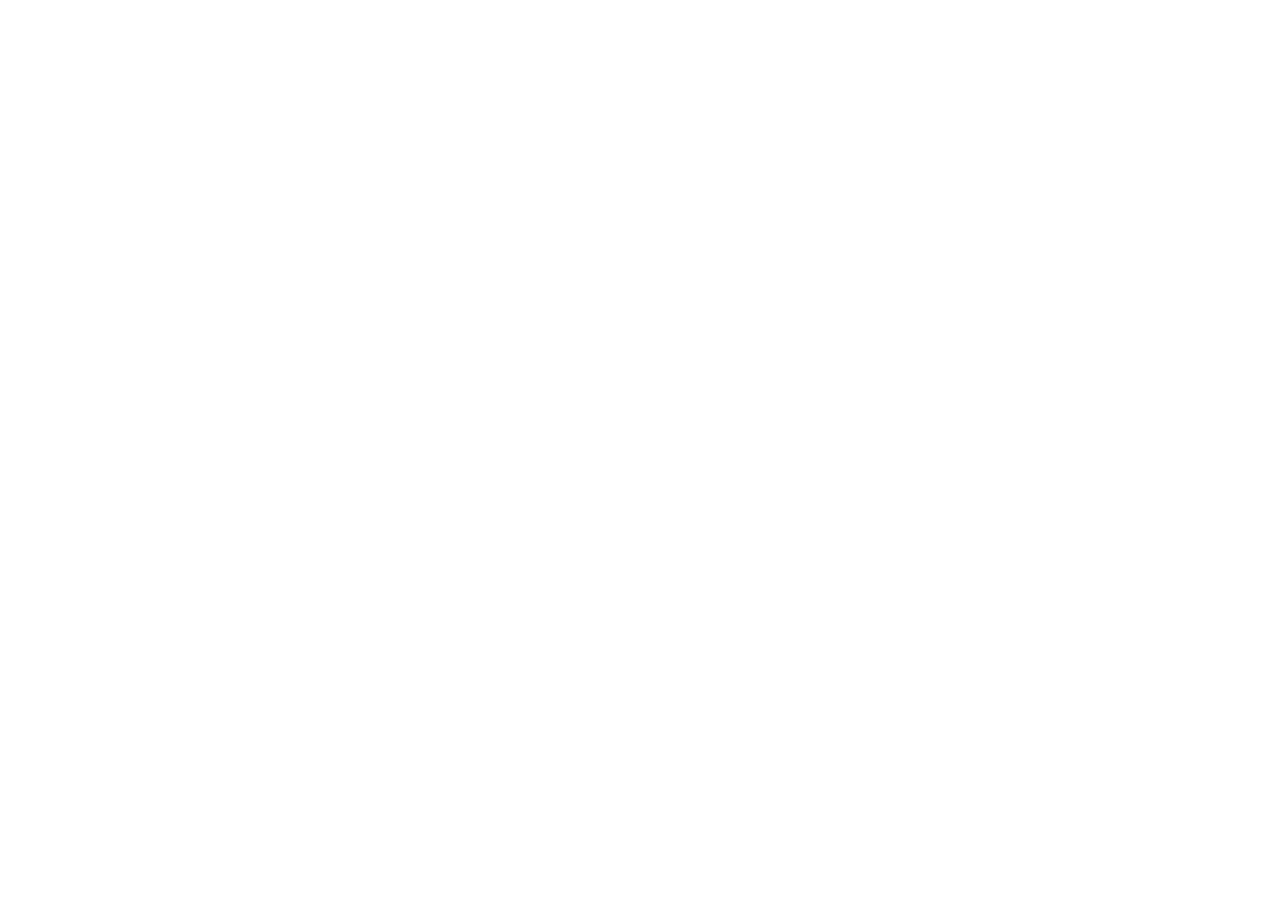
==== about.html @ bc7f06f0 "first edits" ====
<!doctype html>
<html lang="en">
  <head>
    <meta charset="UTF-8" />
    <meta name="viewport" content="width=device-width, initial-scale=1.0" />
    <title>Home</title>
    <link rel="stylesheet" href="style.css" />
  </head>
  <body>
    <nav></nav>
    <header></header>
  </body>
</html>
---- style.css ----
* {
  margin: 0;
  box-sizing: border-box;
  padding: 0;
}

body {
  height: 2vh;
  width: 100w;
}
nav {
  position: sticky;
}
nav ul {
  display: flex;
  align-items: center;
  justify-content: center;
}
nav li {
  list-style: none;
  margin: 20px;
}
nav a {
  color: white;
  text-decoration: none;
}
.hero {
  width: 100%;
  height: 100vh;
}
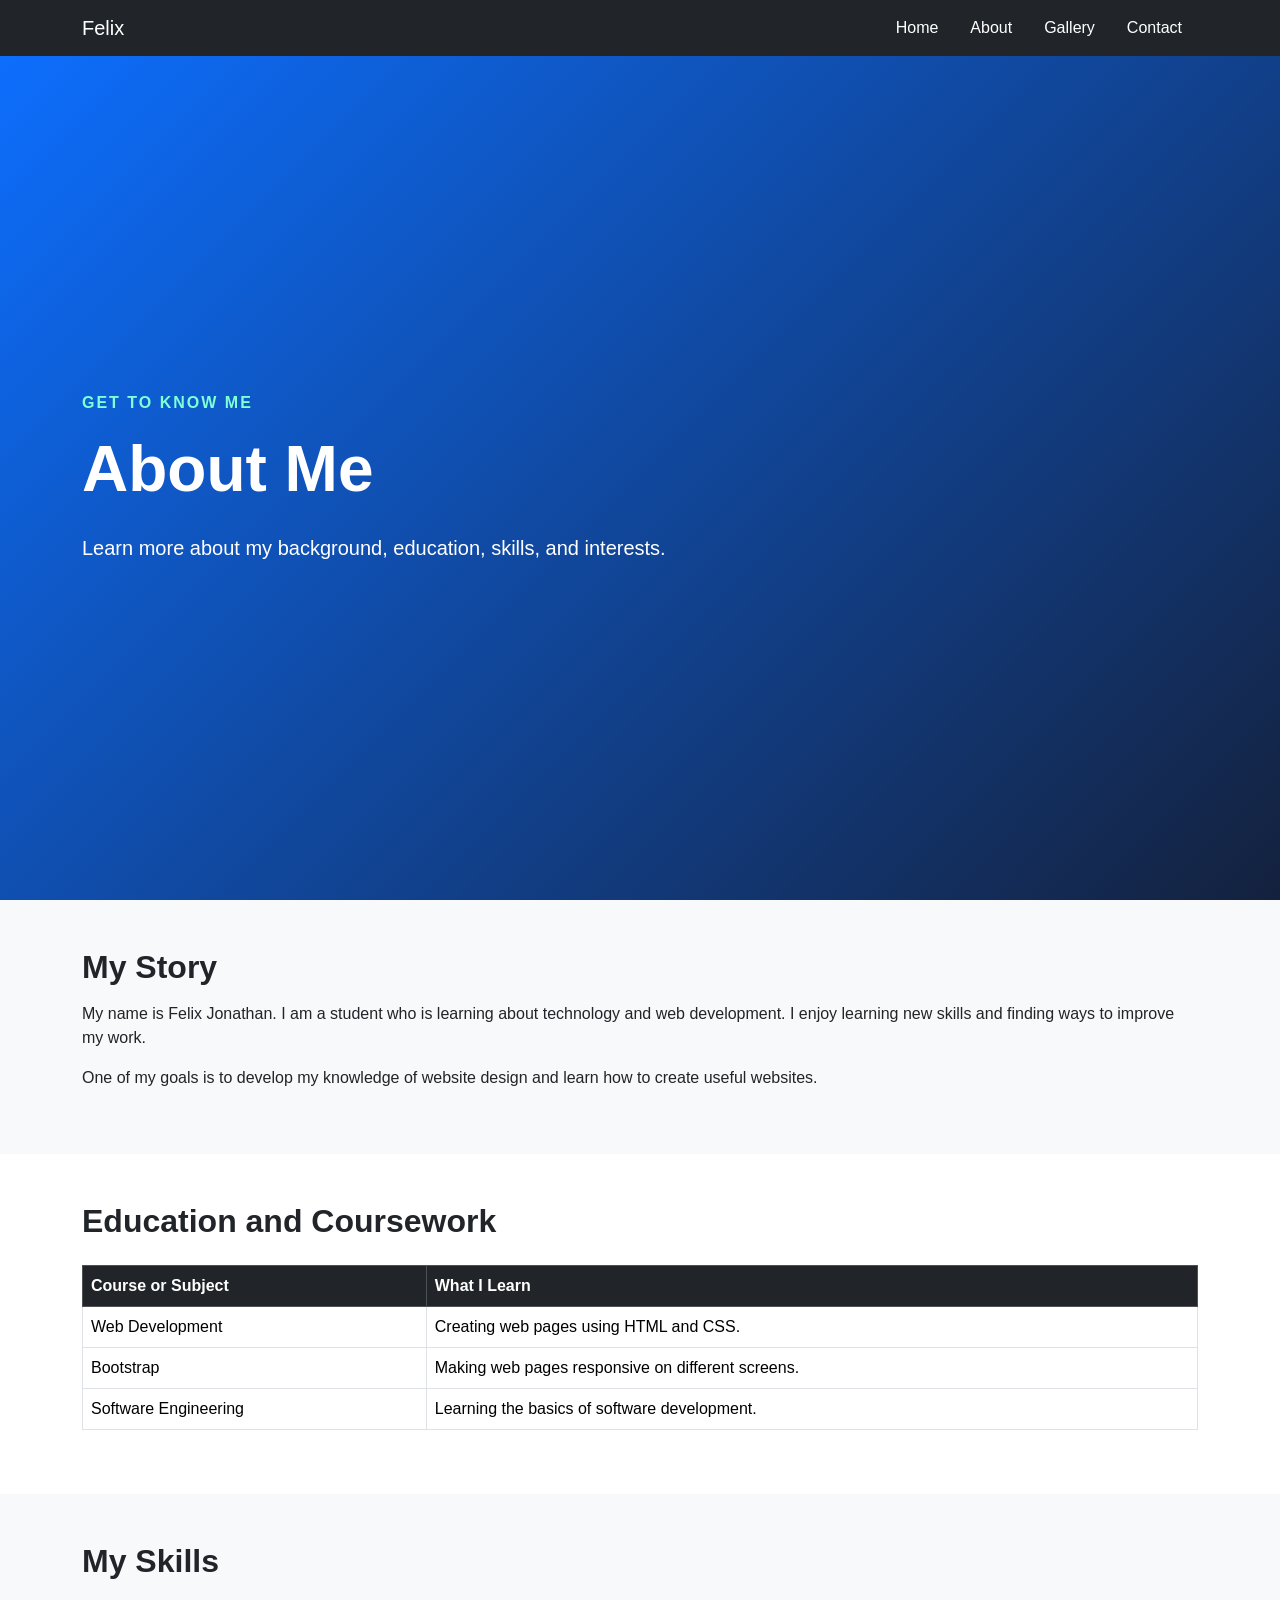
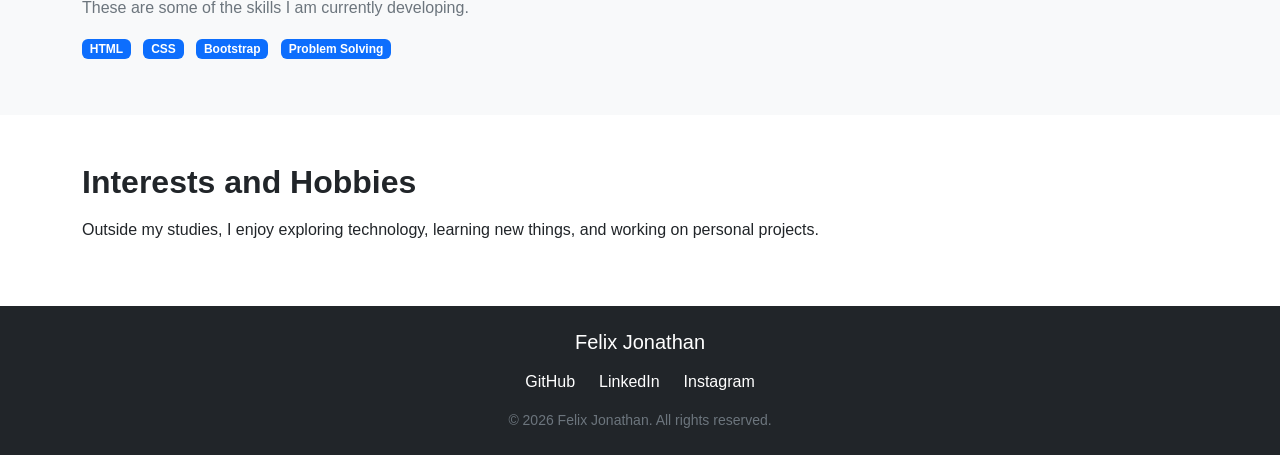
==== commit 0abf3d44: "MAny trys and edits" ====
--- a/about.html
+++ b/about.html
@@ -3,11 +3,156 @@
   <head>
     <meta charset="UTF-8" />
     <meta name="viewport" content="width=device-width, initial-scale=1.0" />
-    <title>Home</title>
+    <title>About Me</title>
+
+    <!-- Keep the Bootstrap link the same as the home page -->
+    <link
+      href="https://cdn.jsdelivr.net/npm/bootstrap@5.3.8/dist/css/bootstrap.min.css"
+      rel="stylesheet"
+      integrity="sha384-sRIl4kxILFvY47J16cr9ZwB07vP4J8+LH7qKQnuqkuIAvNWLzeN8tE5YBujZqJLB"
+      crossorigin="anonymous"
+    />
     <link rel="stylesheet" href="style.css" />
   </head>
+
   <body>
-    <nav></nav>
-    <header></header>
+    <!-- Navigation: keep this section the same on every page -->
+    <nav class="navbar navbar-dark bg-dark sticky-top">
+      <div class="container">
+        <a class="navbar-brand" href="index.html">Felix</a>
+
+        <ul class="nav">
+          <li class="nav-item">
+            <a class="nav-link text-white" href="index.html">Home</a>
+          </li>
+          <li class="nav-item">
+            <a class="nav-link text-white" href="about.html">About</a>
+          </li>
+          <li class="nav-item">
+            <a class="nav-link text-white" href="gallery.html">Gallery</a>
+          </li>
+          <li class="nav-item">
+            <a class="nav-link text-white" href="contact.html">Contact</a>
+          </li>
+        </ul>
+      </div>
+    </nav>
+
+    <!-- Page introduction -->
+    <header class="hero d-flex align-items-center">
+      <div class="container">
+        <p class="text-uppercase fw-bold hero-label">Get to know me</p>
+        <h1 class="display-3 fw-bold mb-4">About Me</h1>
+        <p class="lead mb-0">
+          <!-- Replace this with a short introduction in your own words -->
+          Learn more about my background, education, skills, and interests.
+        </p>
+      </div>
+    </header>
+
+    <!-- Biography -->
+    <section class="overview py-5">
+      <div class="container">
+        <h2 class="fw-bold mb-3">My Story</h2>
+
+        <!-- Write a few sentences about yourself here -->
+        <p>
+          My name is Felix Jonathan. I am a student who is learning about
+          technology and web development. I enjoy learning new skills and
+          finding ways to improve my work.
+        </p>
+        <p>
+          <!-- Add your own goals, experiences, or reasons for choosing your course -->
+          One of my goals is to develop my knowledge of website design and learn
+          how to create useful websites.
+        </p>
+      </div>
+    </section>
+
+    <!-- Education and coursework -->
+    <section class="py-5">
+      <div class="container">
+        <h2 class="fw-bold mb-4">Education and Coursework</h2>
+
+        <!-- Change the details below to match your actual education -->
+        <div class="table-responsive">
+          <table class="table table-bordered">
+            <thead class="table-dark">
+              <tr>
+                <th scope="col">Course or Subject</th>
+                <th scope="col">What I Learn</th>
+              </tr>
+            </thead>
+            <tbody>
+              <tr>
+                <td>Web Development</td>
+                <td>Creating web pages using HTML and CSS.</td>
+              </tr>
+              <tr>
+                <td>Bootstrap</td>
+                <td>Making web pages responsive on different screens.</td>
+              </tr>
+              <tr>
+                <td>Software Engineering</td>
+                <td>Learning the basics of software development.</td>
+              </tr>
+            </tbody>
+          </table>
+        </div>
+      </div>
+    </section>
+
+    <!-- Skills -->
+    <section class="overview py-5">
+      <div class="container">
+        <h2 class="fw-bold mb-3">My Skills</h2>
+        <p class="text-secondary">
+          <!-- Keep only the skills you have started learning -->
+          These are some of the skills I am currently developing.
+        </p>
+
+        <span class="badge bg-primary me-2 mb-2">HTML</span>
+        <span class="badge bg-primary me-2 mb-2">CSS</span>
+        <span class="badge bg-primary me-2 mb-2">Bootstrap</span>
+        <span class="badge bg-primary me-2 mb-2">Problem Solving</span>
+      </div>
+    </section>
+
+    <!-- Interests and hobbies -->
+    <section class="py-5">
+      <div class="container">
+        <h2 class="fw-bold mb-3">Interests and Hobbies</h2>
+
+        <!-- Replace or add hobbies that genuinely describe you -->
+        <p>
+          Outside my studies, I enjoy exploring technology, learning new things,
+          and working on personal projects.
+        </p>
+      </div>
+    </section>
+
+    <!-- Footer: keep this section the same on every page -->
+    <footer class="bg-dark text-white py-4">
+      <div class="container text-center">
+        <h2 class="h5">Felix Jonathan</h2>
+
+        <div class="d-flex justify-content-center gap-4 my-3">
+          <a class="social-link" href="https://github.com/Felitix/">GitHub</a>
+          <a class="social-link" href="https://www.linkedin.com/">LinkedIn</a>
+          <a class="social-link" href="https://www.instagram.com/">Instagram</a>
+        </div>
+
+        <p class="small text-secondary mb-0">
+          © 2026 Felix Jonathan. All rights reserved.
+        </p>
+      </div>
+    </footer>
+
+    <!-- Bootstrap JavaScript -->
+    <script
+      src="https://cdn.jsdelivr.net/npm/bootstrap@5.3.8/dist/js/bootstrap.bundle.min.js"
+      integrity="sha384-FKyoEForCGlyvwx9Hj09JcYn3nv7wiPVlz7YYwJrWVcXK/BmnVDxM+D2scQbITxI"
+      crossorigin="anonymous"
+    ></script>
   </body>
 </html>
--- a/style.css
+++ b/style.css
@@ -1,30 +1,96 @@
 * {
   margin: 0;
+  padding: 0;
   box-sizing: border-box;
-  padding: 0;
 }
 
 body {
-  height: 2vh;
-  width: 100w;
+  min-height: 100vh;
+  font-family: Arial, sans-serif;
 }
-nav {
-  position: sticky;
+
+.navbar {
+  z-index: 1030;
 }
-nav ul {
+
+.nav-link:hover {
+  color: aquamarine !important;
+}
+
+.hero {
+  min-height: calc(100vh - 56px);
+  background: linear-gradient(135deg, #0d6efd, #14213d);
+  color: white;
+  padding: 40px 0;
+}
+
+.hero-label {
+  color: aquamarine;
+  letter-spacing: 2px;
+}
+
+.hero h1 {
+  max-width: 750px;
+}
+
+.hero p.lead {
+  max-width: 600px;
+  line-height: 1.7;
+}
+
+.hero-circle {
+  width: 230px;
+  height: 230px;
+  border: 2px solid aquamarine;
+  border-radius: 50%;
   display: flex;
   align-items: center;
   justify-content: center;
+  font-size: 5rem;
+  font-weight: bold;
+  color: aquamarine;
 }
-nav li {
-  list-style: none;
-  margin: 20px;
+
+.overview {
+  background: #f8f9fa;
 }
-nav a {
+
+.overview .card {
+  border: none;
+  box-shadow: 0 3px 12px rgba(0, 0, 0, 0.08);
+  transition: transform 0.2s;
+}
+
+.overview .card:hover {
+  transform: translateY(-5px);
+}
+
+.social-link {
   color: white;
   text-decoration: none;
 }
-.hero {
-  width: 100%;
-  height: 100vh;
+
+.social-link:hover {
+  color: aquamarine;
 }
+
+@media (max-width: 576px) {
+  .navbar .container {
+    flex-direction: column;
+  }
+
+  .navbar .nav {
+    flex-wrap: wrap;
+    justify-content: center;
+  }
+
+  .hero h1 {
+    font-size: 2.5rem;
+  }
+
+  .hero-circle {
+    width: 170px;
+    height: 170px;
+    font-size: 4rem;
+  }
+}
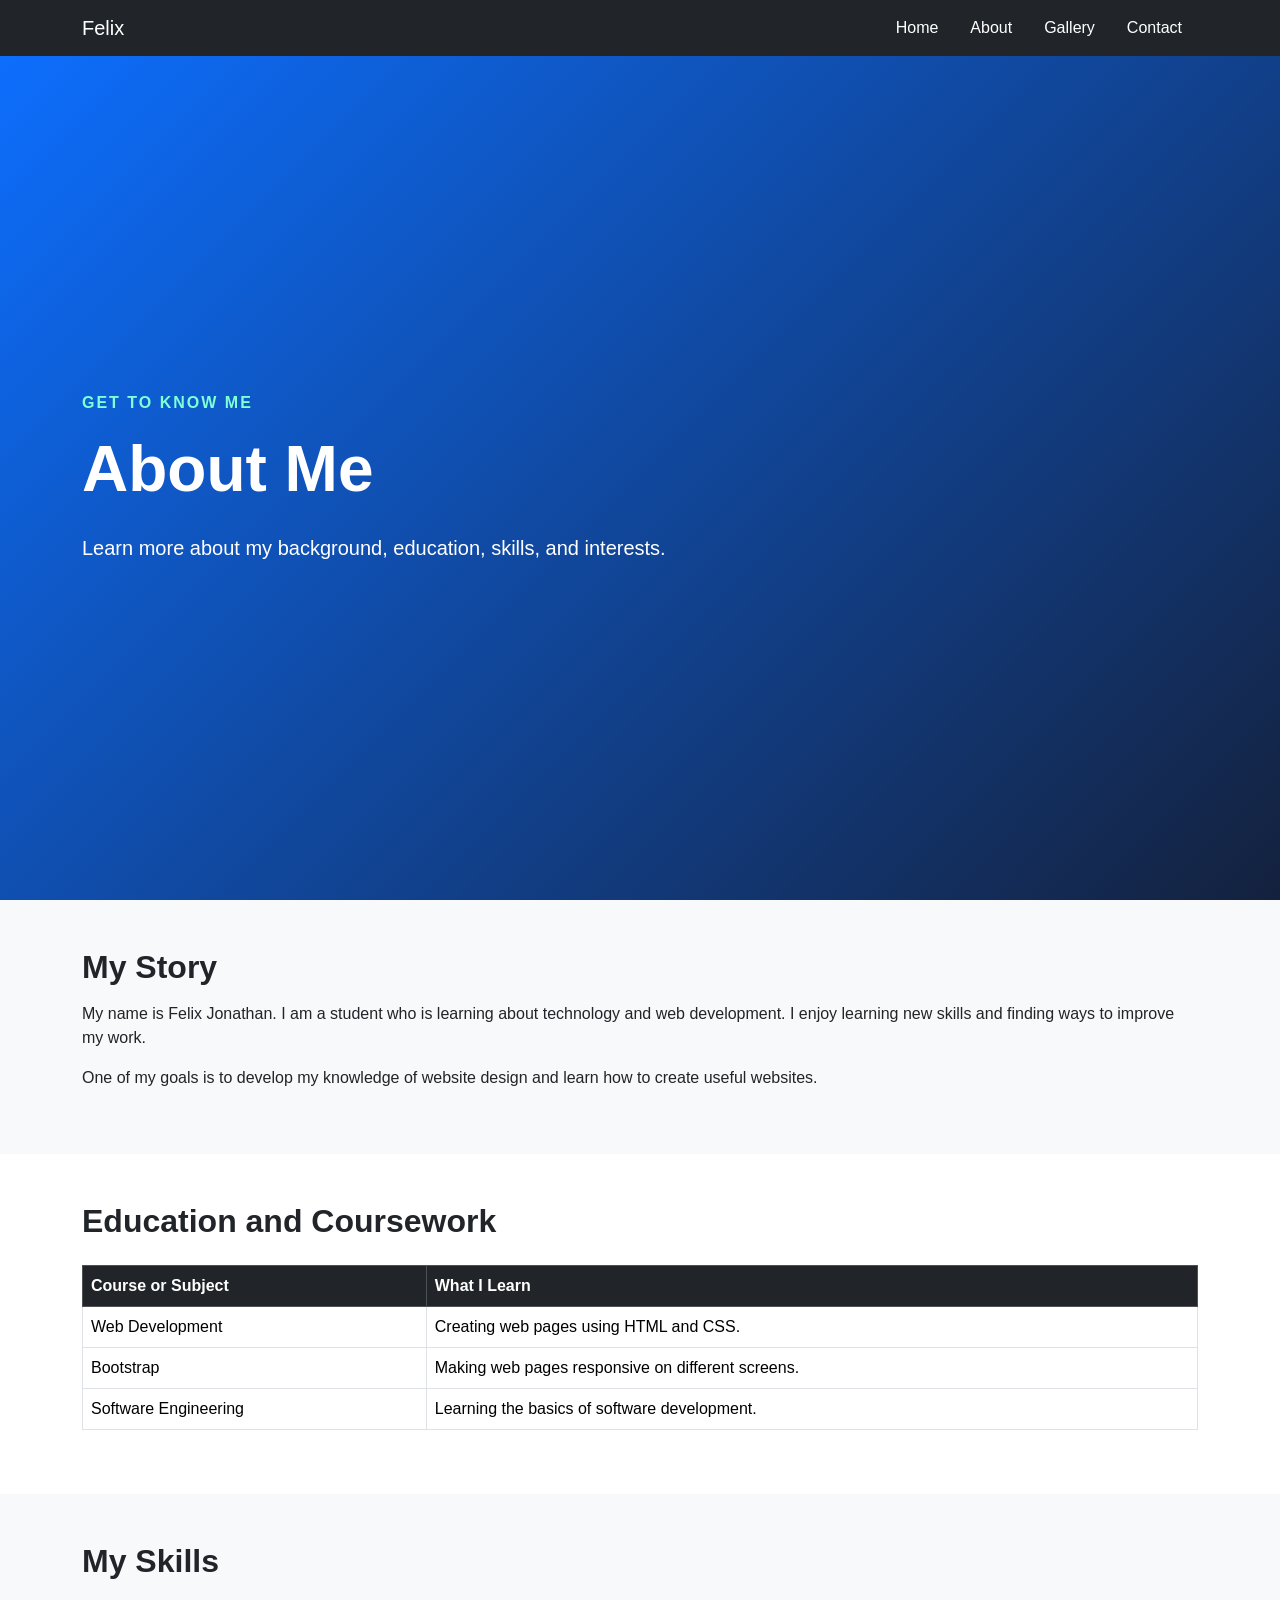
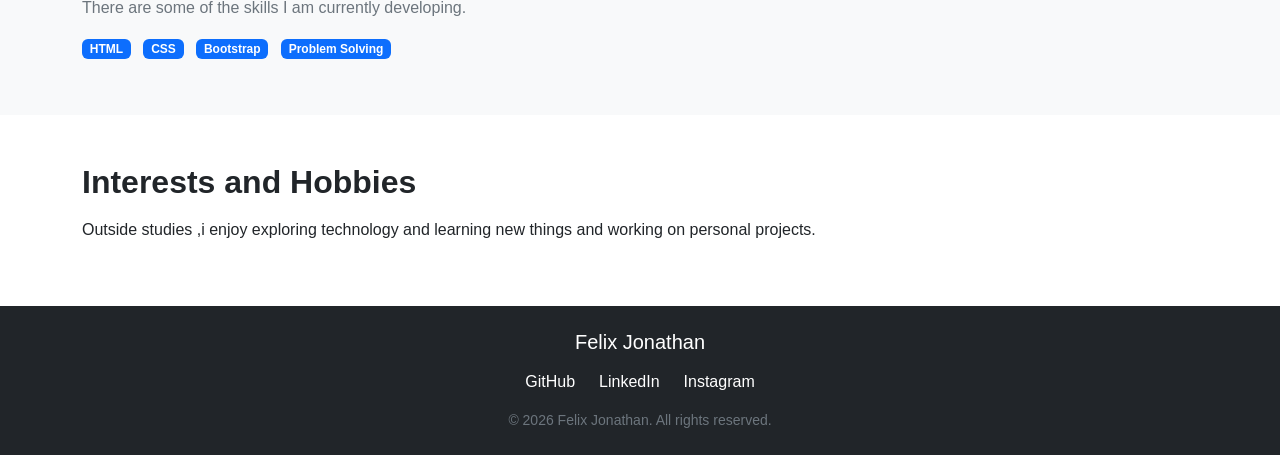
==== commit 2f92e596: "Finalized changes for sub" ====
--- a/about.html
+++ b/about.html
@@ -5,7 +5,6 @@
     <meta name="viewport" content="width=device-width, initial-scale=1.0" />
     <title>About Me</title>
 
-    <!-- Keep the Bootstrap link the same as the home page -->
     <link
       href="https://cdn.jsdelivr.net/npm/bootstrap@5.3.8/dist/css/bootstrap.min.css"
       rel="stylesheet"
@@ -16,7 +15,6 @@
   </head>
 
   <body>
-    <!-- Navigation: keep this section the same on every page -->
     <nav class="navbar navbar-dark bg-dark sticky-top">
       <div class="container">
         <a class="navbar-brand" href="index.html">Felix</a>
@@ -38,43 +36,36 @@
       </div>
     </nav>
 
-    <!-- Page introduction -->
     <header class="hero d-flex align-items-center">
       <div class="container">
         <p class="text-uppercase fw-bold hero-label">Get to know me</p>
         <h1 class="display-3 fw-bold mb-4">About Me</h1>
         <p class="lead mb-0">
-          <!-- Replace this with a short introduction in your own words -->
           Learn more about my background, education, skills, and interests.
         </p>
       </div>
     </header>
 
-    <!-- Biography -->
     <section class="overview py-5">
       <div class="container">
         <h2 class="fw-bold mb-3">My Story</h2>
 
-        <!-- Write a few sentences about yourself here -->
         <p>
           My name is Felix Jonathan. I am a student who is learning about
           technology and web development. I enjoy learning new skills and
           finding ways to improve my work.
         </p>
         <p>
-          <!-- Add your own goals, experiences, or reasons for choosing your course -->
           One of my goals is to develop my knowledge of website design and learn
           how to create useful websites.
         </p>
       </div>
     </section>
 
-    <!-- Education and coursework -->
     <section class="py-5">
       <div class="container">
         <h2 class="fw-bold mb-4">Education and Coursework</h2>
 
-        <!-- Change the details below to match your actual education -->
         <div class="table-responsive">
           <table class="table table-bordered">
             <thead class="table-dark">
@@ -102,13 +93,11 @@
       </div>
     </section>
 
-    <!-- Skills -->
     <section class="overview py-5">
       <div class="container">
         <h2 class="fw-bold mb-3">My Skills</h2>
         <p class="text-secondary">
-          <!-- Keep only the skills you have started learning -->
-          These are some of the skills I am currently developing.
+          There are some of the skills I am currently developing.
         </p>
 
         <span class="badge bg-primary me-2 mb-2">HTML</span>
@@ -118,20 +107,17 @@
       </div>
     </section>
 
-    <!-- Interests and hobbies -->
     <section class="py-5">
       <div class="container">
         <h2 class="fw-bold mb-3">Interests and Hobbies</h2>
 
-        <!-- Replace or add hobbies that genuinely describe you -->
         <p>
-          Outside my studies, I enjoy exploring technology, learning new things,
+          Outside studies ,i enjoy exploring technology and learning new things
           and working on personal projects.
         </p>
       </div>
     </section>
 
-    <!-- Footer: keep this section the same on every page -->
     <footer class="bg-dark text-white py-4">
       <div class="container text-center">
         <h2 class="h5">Felix Jonathan</h2>
@@ -143,12 +129,11 @@
         </div>
 
         <p class="small text-secondary mb-0">
-          © 2026 Felix Jonathan. All rights reserved.
+          &copy; 2026 Felix Jonathan. All rights reserved.
         </p>
       </div>
     </footer>
 
-    <!-- Bootstrap JavaScript -->
     <script
       src="https://cdn.jsdelivr.net/npm/bootstrap@5.3.8/dist/js/bootstrap.bundle.min.js"
       integrity="sha384-FKyoEForCGlyvwx9Hj09JcYn3nv7wiPVlz7YYwJrWVcXK/BmnVDxM+D2scQbITxI"
--- a/style.css
+++ b/style.css
@@ -19,7 +19,7 @@
 
 .hero {
   min-height: calc(100vh - 56px);
-  background: linear-gradient(135deg, #0d6efd, #14213d);
+  background: linear-gradient(135deg, rgb(13, 110, 253), rgb(20, 33, 61));
   color: white;
   padding: 40px 0;
 }
@@ -52,17 +52,13 @@
 }
 
 .overview {
-  background: #f8f9fa;
+  background: rgb(248, 249, 250);
 }
 
 .overview .card {
   border: none;
   box-shadow: 0 3px 12px rgba(0, 0, 0, 0.08);
   transition: transform 0.2s;
-}
-
-.overview .card:hover {
-  transform: translateY(-5px);
 }
 
 .social-link {
